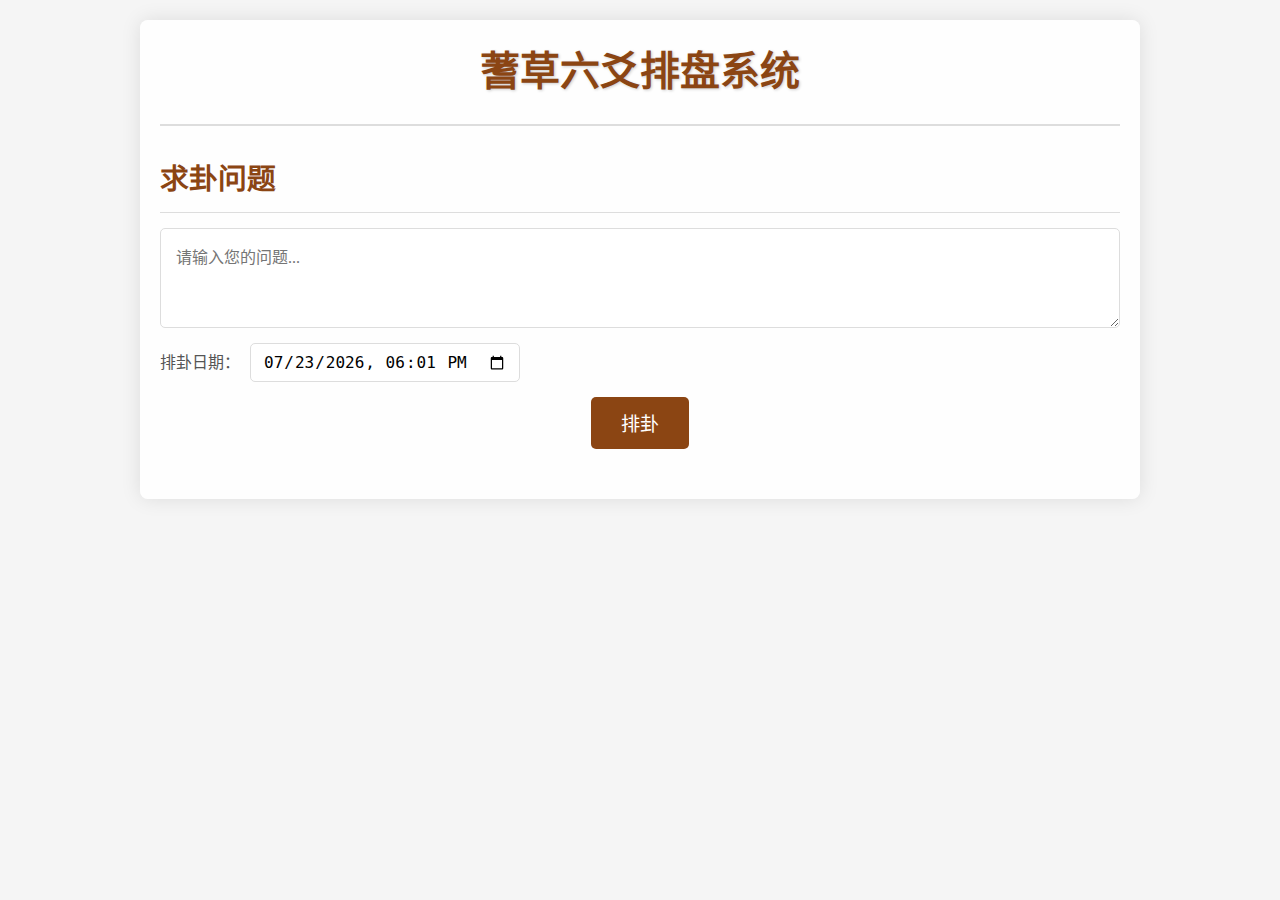
==== index.html @ f71bd12c "Initial commit" ====
<!DOCTYPE html>
<html lang="zh-CN">
<head>
    <meta charset="UTF-8">
    <meta name="viewport" content="width=device-width, initial-scale=1.0">
    <title>蓍草六爻排盘</title>
    <link rel="stylesheet" href="style.css">
</head>
<body>
    <div class="container">
        <header>
            <h1>蓍草六爻排盘系统</h1>
        </header>
        
        <section class="input-section">
            <h2>求卦问题</h2>
            <div class="question-input">
                <textarea id="question" placeholder="请输入您的问题..."></textarea>
                <div class="date-input">
                    <label for="cast-date">排卦日期：</label>
                    <input type="datetime-local" id="cast-date">
                </div>
                <button id="cast-button">排卦</button>
            </div>
        </section>
        
        <section class="process-section" id="process-section">
            <h2>排卦过程</h2>
            <div id="process-details"></div>
        </section>
        
        <section class="result-section" id="result-section" style="display: none;">
            <h2>卦象结果</h2>
            <div class="date-info" id="date-info"></div>
            <div class="lunar-info" id="lunar-info"></div>
            
            <div class="hexagram-container">
                <div class="hexagram" id="main-hexagram">
                    <h3>主卦：<span id="main-hexagram-name"></span></h3>
                    <div class="hexagram-figure" id="main-hexagram-figure"></div>
                    <div class="hexagram-text" id="main-hexagram-text"></div>
                    
                    <div class="yao-texts" id="main-hexagram-yao-texts">
                        <h4>爻辞</h4>
                        <div class="yao-text-container" id="main-yao-text-container"></div>
                    </div>
                </div>
                
                <div class="hexagram" id="changed-hexagram" style="display: none;">
                    <h3>变卦：<span id="changed-hexagram-name"></span></h3>
                    <div class="hexagram-figure" id="changed-hexagram-figure"></div>
                    <div class="hexagram-text" id="changed-hexagram-text"></div>
                    
                    <div class="yao-texts" id="changed-hexagram-yao-texts">
                        <h4>爻辞</h4>
                        <div class="yao-text-container" id="changed-yao-text-container"></div>
                    </div>
                </div>
            </div>
            
            <div class="detailed-info">
                <h3>卦象详解</h3>
                <div class="info-grid">
                    <div class="info-item">
                        <h4>世爻</h4>
                        <div id="shi-yao"></div>
                    </div>
                    <div class="info-item">
                        <h4>应爻</h4>
                        <div id="ying-yao"></div>
                    </div>
                    <div class="info-item">
                        <h4>用神</h4>
                        <div id="yong-shen"></div>
                    </div>
                </div>
                
                <div id="yao-details">
                    <h4>爻位详解</h4>
                    <table id="yao-table">
                        <thead id="yao-table-head">
                            <tr>
                                <th>爻位</th>
                                <th>爻象</th>
                                <th>五行</th>
                                <th>六亲</th>
                                <th>状态</th>
                            </tr>
                        </thead>
                        <tbody id="yao-table-body">
                        </tbody>
                    </table>
                </div>
            </div>
        </section>
    </div>
    <script src="js-calendar-converter.js"></script>
    <script src="script.js"></script>
</body>
</html>
---- style.css ----
/* 全局样式 */
* {
    margin: 0;
    padding: 0;
    box-sizing: border-box;
}

body {
    font-family: "SimSun", "宋体", serif;
    line-height: 1.6;
    color: #333;
    background-color: #f5f5f5;
    background-image: url('https://api.ixiaowai.cn/gqapi/gqapi.php');
    background-size: cover;
    background-attachment: fixed;
}

.container {
    max-width: 1000px;
    margin: 20px auto;
    padding: 20px;
    background-color: rgba(255, 255, 255, 0.9);
    border-radius: 8px;
    box-shadow: 0 0 20px rgba(0, 0, 0, 0.1);
}

header {
    text-align: center;
    margin-bottom: 30px;
    padding-bottom: 20px;
    border-bottom: 2px solid #ddd;
}

h1 {
    color: #8B4513;
    font-size: 2.5rem;
    text-shadow: 1px 1px 3px rgba(0, 0, 0, 0.2);
}

h2 {
    color: #8B4513;
    font-size: 1.8rem;
    margin-bottom: 15px;
    padding-bottom: 10px;
    border-bottom: 1px solid #ddd;
}

h3 {
    color: #A52A2A;
    font-size: 1.3rem;
    margin-bottom: 10px;
}

h4 {
    color: #8B4513;
    font-size: 1.1rem;
    margin-bottom: 10px;
    margin-top: 15px;
}

/* 输入区域样式 */
.input-section {
    margin-bottom: 30px;
}

.question-input {
    display: flex;
    flex-direction: column;
    gap: 15px;
}

textarea {
    width: 100%;
    min-height: 100px;
    padding: 15px;
    border: 1px solid #ddd;
    border-radius: 5px;
    font-size: 1rem;
    resize: vertical;
    font-family: inherit;
}

.date-input {
    display: flex;
    align-items: center;
    gap: 10px;
}

.date-input label {
    font-size: 1rem;
    color: #555;
}

.date-input input {
    padding: 8px 12px;
    border: 1px solid #ddd;
    border-radius: 5px;
    font-size: 1rem;
}

button {
    align-self: center;
    background-color: #8B4513;
    color: white;
    border: none;
    padding: 12px 30px;
    border-radius: 5px;
    font-size: 1.2rem;
    cursor: pointer;
    transition: background-color 0.3s;
}

button:hover {
    background-color: #A52A2A;
}

/* 过程区域样式 */
.process-section {
    margin-bottom: 30px;
    padding: 20px;
    background-color: rgba(255, 253, 245, 0.8);
    border-radius: 5px;
    border: 1px solid #e0e0e0;
    position: relative;
    animation: fadeIn 0.5s ease-in-out;
}

@keyframes fadeIn {
    from { opacity: 0; transform: translateY(20px); }
    to { opacity: 1; transform: translateY(0); }
}

.process-intro {
    margin-bottom: 25px;
    border-bottom: 1px dashed #ddd;
    padding-bottom: 15px;
    text-align: center;
}

.process-intro h3 {
    color: #8B4513;
    font-size: 1.5rem;
    margin-bottom: 10px;
}

/* 卡片容器样式 */
.process-cards-container {
    display: flex;
    flex-direction: column;
    gap: 20px;
}

.process-cards-row {
    display: flex;
    justify-content: space-between;
    gap: 15px;
}

/* 卡片样式 */
.process-card {
    flex: 1;
    background-color: white;
    border-radius: 8px;
    box-shadow: 0 2px 8px rgba(0,0,0,0.1);
    overflow: hidden;
    transition: transform 0.3s, box-shadow 0.3s;
    cursor: pointer;
    display: flex;
    flex-direction: column;
    height: 300px;
    position: relative;
    border: 1px solid #e0e0e0;
}

.process-card:hover {
    transform: translateY(-5px);
    box-shadow: 0 8px 25px rgba(139, 69, 19, 0.2);
    border-color: #8B4513;
}

.process-card-header {
    background-color: #8B4513;
    color: white;
    padding: 12px;
    text-align: center;
    font-weight: bold;
    font-size: 1.1rem;
    position: relative;
}

.process-card-header::after {
    content: '';
    position: absolute;
    bottom: 0;
    left: 0;
    width: 100%;
    height: 5px;
    background: linear-gradient(to right, #8B4513, #D2B48C, #8B4513);
}

.process-card-content {
    flex: 1;
    padding: 18px;
    overflow-y: auto;
    font-size: 0.9rem;
    line-height: 1.6;
    max-height: 230px;
    color: #555;
}

.process-card-content p {
    margin-bottom: 8px;
}

.process-card-content strong {
    color: #8B4513;
    font-weight: bold;
}

/* 自定义滚动条样式 */
.process-card-content::-webkit-scrollbar {
    width: 6px;
}

.process-card-content::-webkit-scrollbar-track {
    background: #f1f1f1;
    border-radius: 10px;
}

.process-card-content::-webkit-scrollbar-thumb {
    background: #8B4513;
    border-radius: 10px;
}

.process-card-content::-webkit-scrollbar-thumb:hover {
    background: #A52A2A;
}

.process-card-footer {
    padding: 12px;
    text-align: center;
    background-color: #f9f9f9;
    border-top: 1px solid #eee;
    font-weight: bold;
    font-size: 1rem;
}

/* 动态爻样式 */
.dynamic-yao .process-card-header {
    background-color: #A52A2A;
}

.dynamic-yao .process-card-header::after {
    background: linear-gradient(to right, #A52A2A, #FFB6C1, #A52A2A);
}

.dynamic-yao .process-card-footer {
    color: #A52A2A;
    background-color: #FFF0F0;
}

.yang-yao .process-card-footer {
    color: #333;
}

.yin-yao .process-card-footer {
    color: #3f51b5;
}

/* 响应式调整 */
@media (max-width: 768px) {
    .process-cards-row {
        flex-direction: column;
    }
    
    .process-card {
        height: auto;
        min-height: 200px;
        margin-bottom: 15px;
    }
}

/* 结果区域样式 */
.result-section {
    padding: 20px;
    background-color: rgba(255, 253, 245, 0.8);
    border-radius: 5px;
    border: 1px solid #e0e0e0;
}

.date-info {
    background-color: white;
    padding: 15px;
    margin-bottom: 20px;
    border-radius: 5px;
    text-align: center;
    font-size: 1.1rem;
    color: #8B4513;
    box-shadow: 0 0 10px rgba(0, 0, 0, 0.05);
}

.hexagram-container {
    display: flex;
    flex-wrap: wrap;
    gap: 30px;
    justify-content: center;
    margin-bottom: 30px;
}

.hexagram {
    flex: 1;
    min-width: 300px;
    padding: 20px;
    background-color: white;
    border-radius: 5px;
    box-shadow: 0 0 10px rgba(0, 0, 0, 0.05);
}

.hexagram-figure {
    display: flex;
    flex-direction: column;
    gap: 8px;
    margin: 20px 0;
    align-items: center;
}

.yao {
    width: 150px;
    height: 15px;
    display: flex;
    justify-content: center;
    align-items: center;
}

.yang {
    background-color: #333;
}

.yin {
    display: flex;
    justify-content: space-between;
}

.yin span {
    width: 45%;
    height: 15px;
    background-color: #333;
}

.changing {
    position: relative;
}

.changing::after {
    content: attr(data-mark);
    position: absolute;
    right: -30px;
    font-size: 20px;
    color: #A52A2A;
}

.hexagram-text {
    margin: 20px 0;
    line-height: 1.6;
    text-align: justify;
    white-space: pre-line;
    padding: 15px;
    background-color: rgba(255, 253, 240, 0.8);
    border-radius: 5px;
    border-left: 4px solid #8B4513;
    height: 150px;
    overflow-y: auto;
}

/* 自定义滚动条样式 */
.hexagram-text::-webkit-scrollbar {
    width: 6px;
}

.hexagram-text::-webkit-scrollbar-track {
    background: #f1f1f1;
    border-radius: 10px;
}

.hexagram-text::-webkit-scrollbar-thumb {
    background: #8B4513;
    border-radius: 10px;
}

.hexagram-text::-webkit-scrollbar-thumb:hover {
    background: #A52A2A;
}

.yao-texts {
    margin-top: 25px;
    padding-top: 15px;
    border-top: 1px solid #eee;
}

.yao-text-container {
    margin-top: 10px;
}

.yao-text-item {
    margin-bottom: 15px;
    padding: 10px;
    background-color: #f9f9f9;
    border-left: 3px solid #8B4513;
    border-radius: 3px;
}

.yao-text-item.highlighted {
    background-color: #fff3e0;
    border-left-color: #FF8C00;
}

.yao-position {
    font-weight: bold;
    color: #8B4513;
    margin-bottom: 5px;
}

/* 详细信息样式 */
.detailed-info {
    background-color: white;
    padding: 20px;
    border-radius: 5px;
    box-shadow: 0 0 10px rgba(0, 0, 0, 0.05);
}

.info-grid {
    display: flex;
    flex-wrap: wrap;
    gap: 10px;
    margin-bottom: 10px;
}

.info-item {
    flex: 1;
    min-width: 200px;
    padding: 15px;
    background-color: #f9f9f9;
    border-radius: 5px;
    border-left: 4px solid #8B4513;
}

/* 六亲信息样式 */
.liuqin-info {
    margin: 20px 0;
    padding: 15px;
    background-color: #f9f9f9;
    border-radius: 5px;
    border: 1px solid #e0e0e0;
}

.liuqin-table {
    width: 100%;
    border-collapse: collapse;
    margin-top: 10px;
}

.liuqin-table td {
    padding: 8px;
    border-bottom: 1px solid #eee;
}

.liuqin-table tr:last-child td {
    border-bottom: none;
}

.liuqin-table td:first-child {
    width: 80px;
    text-align: center;
}

/* 六亲样式 */
.liuqin-xiongdi {
    color: #555555;
    font-weight: bold;
}

.liuqin-zisun {
    color: #4CAF50;
    font-weight: bold;
}

.liuqin-qicai {
    color: #FF9800;
    font-weight: bold;
}

.liuqin-guanghui {
    color: #F44336;
    font-weight: bold;
}

.liuqin-fumu {
    color: #2196F3;
    font-weight: bold;
}

#yao-details {
    margin-top: 20px;
}

#yao-table {
    width: 100%;
    border-collapse: collapse;
    margin-top: 10px;
}

#yao-table th, 
#yao-table td {
    padding: 10px;
    text-align: center;
    border: 1px solid #ddd;
}

#yao-table th {
    background-color: #f5f5f5;
    font-weight: bold;
}

#yao-table tr:nth-child(even) {
    background-color: #f9f9f9;
}

/* 变爻样式 */
#yao-table .changing-yao {
    background-color: #FFF8E1;
}

#yao-table .changed-value {
    font-weight: bold;
    color: #D32F2F;
}

/* 表头样式优化 */
#yao-table thead th {
    background-color: #8B4513;
    color: white;
    font-weight: normal;
}

#yao-table thead tr:nth-child(2) th {
    background-color: #A67B5B;
    font-size: 0.9em;
}

.wuxing-jin {
    color: #BCA37F;
}

.wuxing-mu {
    color: #7D9D9C;
}

.wuxing-shui {
    color: #576CBC;
}

.wuxing-huo {
    color: #CF0A0A;
}

.wuxing-tu {
    color: #D4A657;
}

#dynamic-info {
    margin-top: 30px;
    padding-top: 20px;
    border-top: 1px dashed #ddd;
}

#dynamic-details {
    padding: 15px;
    background-color: #f9f9f9;
    border-radius: 5px;
    margin-top: 10px;
}

/* 响应式设计 */
@media (max-width: 768px) {
    .container {
        margin: 10px;
        padding: 15px;
    }
    
    h1 {
        font-size: 2rem;
    }
    
    .hexagram-container {
        flex-direction: column;
    }
    
    .hexagram {
        min-width: 100%;
    }
    
    .info-item {
        min-width: 100%;
    }
    
    #yao-table {
        font-size: 0.9rem;
    }
}

/* 五行关系样式 */
.wuxing-relation-sheng {
    color: #4CAF50;
    font-weight: bold;
}

.wuxing-relation-ke {
    color: #F44336;
    font-weight: bold;
}

/* 添加日辰信息样式 */
#rizhi-info {
    margin: 15px 0;
    padding: 15px;
    background-color: #fff8e1;
    border-radius: 5px;
    border-left: 4px solid #FFB300;
}

#rizhi-info p:first-child {
    font-weight: bold;
    color: #8B4513;
    font-size: 1.1rem;
    margin-bottom: 10px;
}

#rizhi-info ul {
    margin-top: 8px;
    margin-left: 20px;
}

#rizhi-info li {
    margin-bottom: 5px;
}

/* 添加月建信息样式 */
#yuejian-info {
    margin: 15px 0;
    padding: 15px;
    background-color: #e8f5e9;
    border-radius: 5px;
    border-left: 4px solid #4CAF50;
}

#yuejian-info p:first-child {
    font-weight: bold;
    color: #2E7D32;
    font-size: 1.1rem;
    margin-bottom: 10px;
}

#yuejian-info ul {
    margin-top: 8px;
    margin-left: 20px;
}

#yuejian-info li {
    margin-bottom: 5px;
}

/* 动爻与日辰关系的额外说明样式 */
.dynamic-note {
    color: #9C27B0;
    font-size: 0.9em;
    font-style: italic;
    margin-left: 4px;
}
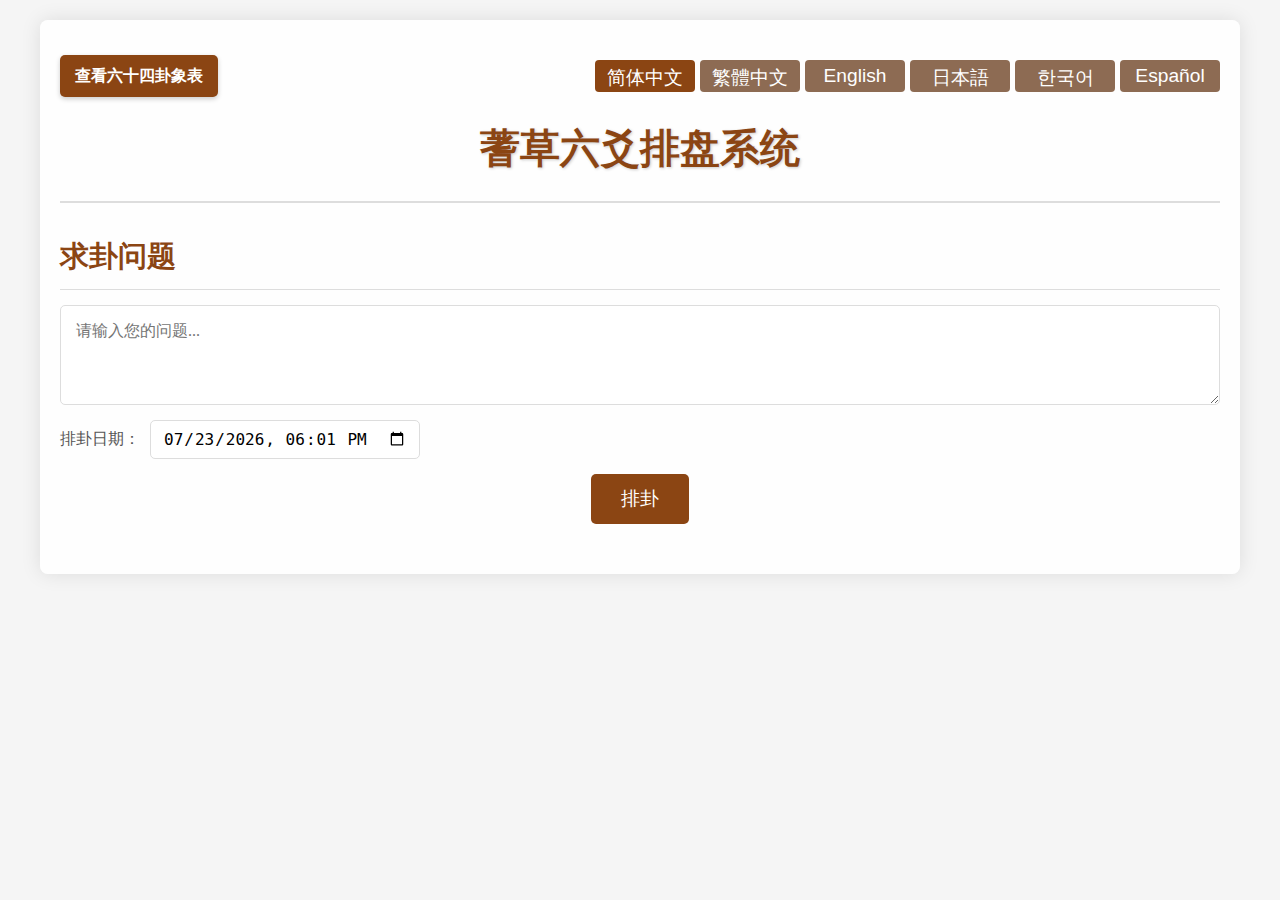
==== commit 698aaeab: "遯" ====
--- a/index.html
+++ b/index.html
@@ -1,23 +1,36 @@
 <!DOCTYPE html>
-<html lang="zh-CN">
+<html>
 <head>
     <meta charset="UTF-8">
     <meta name="viewport" content="width=device-width, initial-scale=1.0">
-    <title>蓍草六爻排盘</title>
+    <title id="page-title">蓍草六爻排盘</title>
     <link rel="stylesheet" href="style.css">
+    <script src="data/langLoader.js"></script>
 </head>
 <body>
     <div class="container">
+        <nav class="navigation">
+            <a href="hexagrams.html" class="nav-button" id="nav-hexagrams">查看六十四卦象表</a>
+            <div class="language-switcher">
+                <button class="language-btn" data-lang="zh-CN">简体中文</button>
+                <button class="language-btn" data-lang="zh-TW">繁體中文</button>
+                <button class="language-btn" data-lang="en">English</button>
+                <button class="language-btn" data-lang="ja">日本語</button>
+                <button class="language-btn" data-lang="ko">한국어</button>
+                <button class="language-btn" data-lang="es">Español</button>
+            </div>
+        </nav>
+        
         <header>
-            <h1>蓍草六爻排盘系统</h1>
+            <h1 id="main-title">蓍草六爻排盘系统</h1>
         </header>
         
         <section class="input-section">
-            <h2>求卦问题</h2>
+            <h2 id="input-title">求卦问题</h2>
             <div class="question-input">
                 <textarea id="question" placeholder="请输入您的问题..."></textarea>
                 <div class="date-input">
-                    <label for="cast-date">排卦日期：</label>
+                    <label for="cast-date" id="date-label">排卦日期：</label>
                     <input type="datetime-local" id="cast-date">
                 </div>
                 <button id="cast-button">排卦</button>
@@ -25,66 +38,66 @@
         </section>
         
         <section class="process-section" id="process-section">
-            <h2>排卦过程</h2>
+            <h2 id="process-title">排卦过程</h2>
             <div id="process-details"></div>
         </section>
         
         <section class="result-section" id="result-section" style="display: none;">
-            <h2>卦象结果</h2>
+            <h2 id="result-title">卦象结果</h2>
             <div class="date-info" id="date-info"></div>
             <div class="lunar-info" id="lunar-info"></div>
             
             <div class="hexagram-container">
                 <div class="hexagram" id="main-hexagram">
-                    <h3>主卦：<span id="main-hexagram-name"></span></h3>
+                    <h3><span id="main-hexagram-label">主卦：</span><span id="main-hexagram-name"></span></h3>
                     <div class="hexagram-figure" id="main-hexagram-figure"></div>
                     <div class="hexagram-text" id="main-hexagram-text"></div>
                     
                     <div class="yao-texts" id="main-hexagram-yao-texts">
-                        <h4>爻辞</h4>
+                        <h4 id="main-yao-text-title">爻辞</h4>
                         <div class="yao-text-container" id="main-yao-text-container"></div>
                     </div>
                 </div>
                 
                 <div class="hexagram" id="changed-hexagram" style="display: none;">
-                    <h3>变卦：<span id="changed-hexagram-name"></span></h3>
+                    <h3><span id="changed-hexagram-label">变卦：</span><span id="changed-hexagram-name"></span></h3>
                     <div class="hexagram-figure" id="changed-hexagram-figure"></div>
                     <div class="hexagram-text" id="changed-hexagram-text"></div>
                     
                     <div class="yao-texts" id="changed-hexagram-yao-texts">
-                        <h4>爻辞</h4>
+                        <h4 id="changed-yao-text-title">爻辞</h4>
                         <div class="yao-text-container" id="changed-yao-text-container"></div>
                     </div>
                 </div>
             </div>
             
             <div class="detailed-info">
-                <h3>卦象详解</h3>
+                <h3 id="detail-title">卦象详解</h3>
                 <div class="info-grid">
                     <div class="info-item">
-                        <h4>世爻</h4>
+                        <h4 id="shi-yao-title">世爻</h4>
                         <div id="shi-yao"></div>
                     </div>
                     <div class="info-item">
-                        <h4>应爻</h4>
+                        <h4 id="ying-yao-title">应爻</h4>
                         <div id="ying-yao"></div>
                     </div>
                     <div class="info-item">
-                        <h4>用神</h4>
+                        <h4 id="yong-shen-title">用神</h4>
                         <div id="yong-shen"></div>
                     </div>
                 </div>
                 
                 <div id="yao-details">
-                    <h4>爻位详解</h4>
+                    <h4 id="yao-detail-title">爻位详解</h4>
                     <table id="yao-table">
                         <thead id="yao-table-head">
                             <tr>
-                                <th>爻位</th>
-                                <th>爻象</th>
-                                <th>五行</th>
-                                <th>六亲</th>
-                                <th>状态</th>
+                                <th id="th-position">爻位</th>
+                                <th id="th-symbol">爻象</th>
+                                <th id="th-element">五行</th>
+                                <th id="th-relation">六亲</th>
+                                <th id="th-status">状态</th>
                             </tr>
                         </thead>
                         <tbody id="yao-table-body">
@@ -95,6 +108,102 @@
         </section>
     </div>
     <script src="js-calendar-converter.js"></script>
+    <script src="js/language-switcher.js"></script>
     <script src="script.js"></script>
+    <script>
+        // 更新界面文本的函数
+        function updateUIText() {
+            // 只有在indexText加载后才执行
+            if (!indexText || Object.keys(indexText).length === 0) return;
+            
+            // 页面标题
+            const pageTitle = document.getElementById('page-title');
+            if (pageTitle) pageTitle.textContent = indexText.title || '蓍草六爻排盘';
+            
+            const mainTitle = document.getElementById('main-title');
+            if (mainTitle) mainTitle.textContent = indexText.title || '蓍草六爻排盘系统';
+            
+            // 导航区域
+            const navHexagrams = document.getElementById('nav-hexagrams');
+            if (navHexagrams) navHexagrams.textContent = indexText.navigation?.viewHexagrams || '查看六十四卦象表';
+            
+            // 输入区域
+            const inputTitle = document.getElementById('input-title');
+            if (inputTitle) inputTitle.textContent = indexText.sections?.input?.title || '求卦问题';
+            
+            const question = document.getElementById('question');
+            if (question) question.placeholder = indexText.sections?.input?.placeholder || '请输入您的问题...';
+            
+            const dateLabel = document.getElementById('date-label');
+            if (dateLabel) dateLabel.textContent = indexText.sections?.input?.dateLabel || '排卦日期：';
+            
+            const castButton = document.getElementById('cast-button');
+            if (castButton) castButton.textContent = indexText.sections?.input?.button || '排卦';
+            
+            // 过程区域
+            const processTitle = document.getElementById('process-title');
+            if (processTitle) processTitle.textContent = indexText.sections?.process?.title || '排卦过程';
+            
+            // 结果区域
+            const resultTitle = document.getElementById('result-title');
+            if (resultTitle) resultTitle.textContent = indexText.sections?.result?.title || '卦象结果';
+            
+            const mainHexagramLabel = document.getElementById('main-hexagram-label');
+            if (mainHexagramLabel) mainHexagramLabel.textContent = indexText.sections?.result?.main || '主卦：';
+            
+            const changedHexagramLabel = document.getElementById('changed-hexagram-label');
+            if (changedHexagramLabel) changedHexagramLabel.textContent = indexText.sections?.result?.changed || '变卦：';
+            
+            const mainYaoTextTitle = document.getElementById('main-yao-text-title');
+            if (mainYaoTextTitle) mainYaoTextTitle.textContent = indexText.sections?.result?.yaoText || '爻辞';
+            
+            const changedYaoTextTitle = document.getElementById('changed-yao-text-title');
+            if (changedYaoTextTitle) changedYaoTextTitle.textContent = indexText.sections?.result?.yaoText || '爻辞';
+            
+            // 详细信息区域
+            const detailTitle = document.getElementById('detail-title');
+            if (detailTitle) detailTitle.textContent = indexText.sections?.result?.details?.title || '卦象详解';
+            
+            const shiYaoTitle = document.getElementById('shi-yao-title');
+            if (shiYaoTitle) shiYaoTitle.textContent = indexText.sections?.result?.details?.shiYao || '世爻';
+            
+            const yingYaoTitle = document.getElementById('ying-yao-title');
+            if (yingYaoTitle) yingYaoTitle.textContent = indexText.sections?.result?.details?.yingYao || '应爻';
+            
+            const yongShenTitle = document.getElementById('yong-shen-title');
+            if (yongShenTitle) yongShenTitle.textContent = indexText.sections?.result?.details?.yongShen || '用神';
+            
+            const yaoDetailTitle = document.getElementById('yao-detail-title');
+            if (yaoDetailTitle) yaoDetailTitle.textContent = indexText.sections?.result?.details?.yaoDetail || '爻位详解';
+            
+            // 表格表头
+            const thPosition = document.getElementById('th-position');
+            if (thPosition) thPosition.textContent = indexText.sections?.result?.details?.tableHeaders?.position || '爻位';
+            
+            const thSymbol = document.getElementById('th-symbol');
+            if (thSymbol) thSymbol.textContent = indexText.sections?.result?.details?.tableHeaders?.symbol || '爻象';
+            
+            const thElement = document.getElementById('th-element');
+            if (thElement) thElement.textContent = indexText.sections?.result?.details?.tableHeaders?.element || '五行';
+            
+            const thRelation = document.getElementById('th-relation');
+            if (thRelation) thRelation.textContent = indexText.sections?.result?.details?.tableHeaders?.relation || '六亲';
+            
+            const thStatus = document.getElementById('th-status');
+            if (thStatus) thStatus.textContent = indexText.sections?.result?.details?.tableHeaders?.status || '状态';
+        }
+        
+        // 页面加载和语言变更时更新UI文本
+        document.addEventListener('DOMContentLoaded', function() {
+            // 初次加载
+            updateUIText();
+            
+            // 监听语言变更事件
+            document.addEventListener('languageChanged', function() {
+                // 延迟执行以确保indexText已更新
+                setTimeout(updateUIText, 100);
+            });
+        });
+    </script>
 </body>
 </html> --- a/style.css
+++ b/style.css
@@ -16,7 +16,7 @@
 }
 
 .container {
-    max-width: 1000px;
+    max-width: 1200px;
     margin: 20px auto;
     padding: 20px;
     background-color: rgba(255, 255, 255, 0.9);
@@ -675,4 +675,66 @@
     font-size: 0.9em;
     font-style: italic;
     margin-left: 4px;
+}
+
+/* 导航按钮样式 */
+.navigation {
+    display: flex;
+    justify-content: space-between;
+    margin-top: 15px;
+    margin-bottom: 20px;
+}
+
+.nav-button {
+    background-color: #8B4513;
+    color: white;
+    text-decoration: none;
+    padding: 8px 15px;
+    border-radius: 5px;
+    transition: background-color 0.3s, transform 0.2s;
+    font-weight: bold;
+    box-shadow: 0 2px 5px rgba(0, 0, 0, 0.2);
+    display: inline-block;
+}
+
+.nav-button:hover {
+    background-color: #A52A2A;
+    transform: translateY(-2px);
+    box-shadow: 0 4px 8px rgba(0, 0, 0, 0.2);
+}
+
+.nav-button:active {
+    transform: translateY(0);
+    box-shadow: 0 2px 3px rgba(0, 0, 0, 0.2);
+}
+
+/* 语言切换器样式 */
+.language-switcher {
+    display: flex;
+    flex-wrap: wrap;
+    justify-content: flex-end;
+    gap: 5px;
+}
+
+.language-btn {
+    background-color: #8d6b53;
+    border: 0px solid #ddd;
+    padding: 5px 10px;
+    border-radius: 4px;
+    cursor: pointer;
+    transition: all 0.2s;
+    width: 100px;
+    height: 32px;
+    text-align: center;
+    color: white;
+}
+
+.language-btn:hover {
+    background-color: #ffa424;
+}
+
+.language-btn.active {
+    background-color: #8B4513;
+    color: white;
+    border-color: #8B4513;
 } 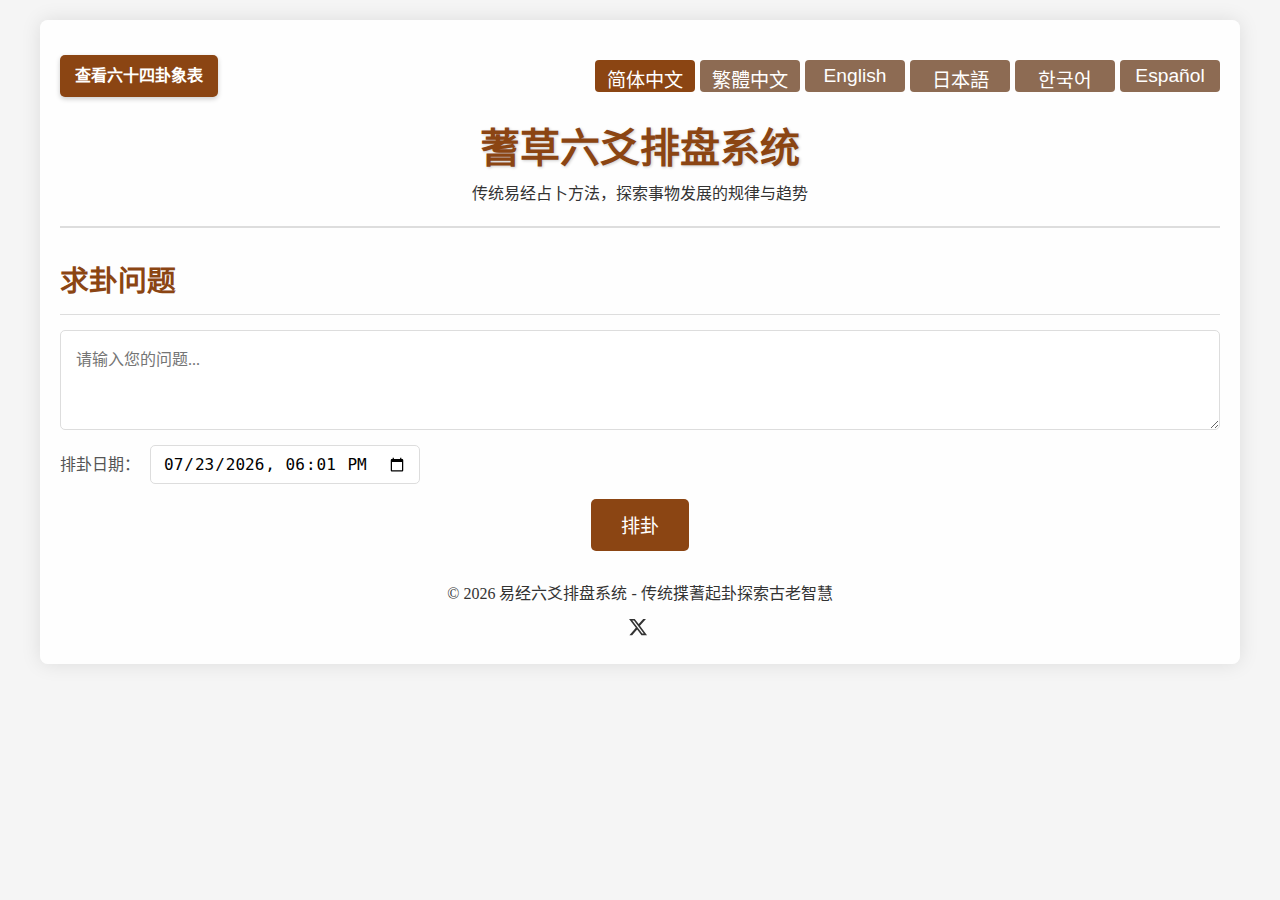
==== commit 6cb09284: "update" ====
--- a/index.html
+++ b/index.html
@@ -1,112 +1,173 @@
 <!DOCTYPE html>
-<html>
+<html lang="zh-CN">
 <head>
     <meta charset="UTF-8">
     <meta name="viewport" content="width=device-width, initial-scale=1.0">
-    <title id="page-title">蓍草六爻排盘</title>
+    <title id="page-title">蓍草六爻排盘 - 易经占卜系统 | I Ching Divination | 易経占い | 역경점 | Adivinación I Ching</title>
+    <meta name="description" content="传统蓍草六爻易经占卜系统，提供详细的排卦过程，适用于个人决策、事业规划和人生指引。Traditional yarrow stalk I Ching divination system. 伝統的な筮竹を使用した易経占いシステム。전통적인 시초 역경점술 시스템. Sistema tradicional de adivinación I Ching con tallos de milenrama.">
+    <meta name="keywords" content="易经,六爻,蓍草,占卜,卦象,预测,I Ching,Yi Jing,Divination,Hexagram,易経,占い,六爻,筮竹,역경,육효,점술,시초,I Ching,Hexagrama,Adivinación">
+    <meta name="author" content="SixYao">
+    <meta name="robots" content="index, follow">
+    
+    <!-- 社交媒体分享优化 -->
+    <meta property="og:title" content="蓍草六爻排盘 - 易经占卜系统">
+    <meta property="og:description" content="传统蓍草六爻易经占卜系统，提供准确的卦象解读和详细的排卦过程">
+    <meta property="og:image" content="https://www.sixyao.xyz/images/sixyao-preview.jpg">
+    <meta property="og:url" content="https://www.sixyao.xyz/index.html">
+    <meta property="og:type" content="website">
+    <meta property="og:site_name" content="易经六爻">
+    
+    <!-- Twitter Card -->
+    <meta name="twitter:card" content="summary_large_image">
+    <meta name="twitter:title" content="蓍草六爻排盘 - 易经占卜系统">
+    <meta name="twitter:description" content="传统蓍草六爻易经占卜系统，提供准确的卦象解读和详细的排卦过程">
+    <meta name="twitter:image" content="https://www.sixyao.xyz/images/sixyao-preview.jpg">
+    
+    <!-- 样式表 -->
     <link rel="stylesheet" href="style.css">
+    
+    <!-- 预加载关键资源 -->
+    <link rel="preload" href="data/langLoader.js" as="script">
+    
+    <!-- 语言切换脚本 -->
     <script src="data/langLoader.js"></script>
+    
+    <!-- 网站图标 -->
+    <link rel="icon" href="favicon.ico" type="image/x-icon">
+    <link rel="apple-touch-icon" href="apple-touch-icon.png">
 </head>
 <body>
-    <div class="container">
-        <nav class="navigation">
+    <div class="container" itemscope itemtype="https://schema.org/SoftwareApplication">
+        <meta itemprop="name" content="蓍草六爻排盘系统">
+        <meta itemprop="description" content="传统蓍草六爻易经占卜系统，提供准确的卦象解读和详细的排卦过程">
+        <meta itemprop="applicationCategory" content="LifestyleApplication">
+        <meta itemprop="operatingSystem" content="Web">
+        <meta itemprop="offers" itemscope itemtype="https://schema.org/Offer">
+        <meta itemprop="price" content="0">
+        <meta itemprop="priceCurrency" content="USD">
+        <meta itemprop="availability" content="https://schema.org/InStock">
+        
+        <nav class="navigation" aria-label="主导航">
             <a href="hexagrams.html" class="nav-button" id="nav-hexagrams">查看六十四卦象表</a>
-            <div class="language-switcher">
-                <button class="language-btn" data-lang="zh-CN">简体中文</button>
-                <button class="language-btn" data-lang="zh-TW">繁體中文</button>
-                <button class="language-btn" data-lang="en">English</button>
-                <button class="language-btn" data-lang="ja">日本語</button>
-                <button class="language-btn" data-lang="ko">한국어</button>
-                <button class="language-btn" data-lang="es">Español</button>
+            <div class="language-switcher" aria-label="语言选择">
+                <button class="language-btn" data-lang="zh-CN" aria-pressed="true">简体中文</button>
+                <button class="language-btn" data-lang="zh-TW" aria-pressed="false">繁體中文</button>
+                <button class="language-btn" data-lang="en" aria-pressed="false">English</button>
+                <button class="language-btn" data-lang="ja" aria-pressed="false">日本語</button>
+                <button class="language-btn" data-lang="ko" aria-pressed="false">한국어</button>
+                <button class="language-btn" data-lang="es" aria-pressed="false">Español</button>
             </div>
         </nav>
         
         <header>
-            <h1 id="main-title">蓍草六爻排盘系统</h1>
+            <h1 id="main-title" itemprop="name">蓍草六爻排盘系统</h1>
+            <p class="site-description" id="site-description">传统易经占卜方法，探索事物发展的规律与趋势</p>
         </header>
         
-        <section class="input-section">
-            <h2 id="input-title">求卦问题</h2>
-            <div class="question-input">
-                <textarea id="question" placeholder="请输入您的问题..."></textarea>
-                <div class="date-input">
-                    <label for="cast-date" id="date-label">排卦日期：</label>
-                    <input type="datetime-local" id="cast-date">
+        <main>
+            <section class="input-section" aria-labelledby="input-title">
+                <h2 id="input-title">求卦问题</h2>
+                <div class="question-input">
+                    <textarea id="question" placeholder="请输入您的问题..." aria-label="占卜问题输入框" required></textarea>
+                    <div class="date-input">
+                        <label for="cast-date" id="date-label">排卦日期：</label>
+                        <input type="datetime-local" id="cast-date" aria-label="选择占卜日期时间">
+                    </div>
+                    <button id="cast-button" type="button" aria-label="开始排卦">排卦</button>
                 </div>
-                <button id="cast-button">排卦</button>
-            </div>
-        </section>
-        
-        <section class="process-section" id="process-section">
-            <h2 id="process-title">排卦过程</h2>
-            <div id="process-details"></div>
-        </section>
-        
-        <section class="result-section" id="result-section" style="display: none;">
-            <h2 id="result-title">卦象结果</h2>
-            <div class="date-info" id="date-info"></div>
-            <div class="lunar-info" id="lunar-info"></div>
-            
-            <div class="hexagram-container">
-                <div class="hexagram" id="main-hexagram">
-                    <h3><span id="main-hexagram-label">主卦：</span><span id="main-hexagram-name"></span></h3>
-                    <div class="hexagram-figure" id="main-hexagram-figure"></div>
-                    <div class="hexagram-text" id="main-hexagram-text"></div>
+            </section>
+            
+            <section class="process-section" id="process-section" aria-labelledby="process-title">
+                <h2 id="process-title">排卦过程</h2>
+                <div id="process-details" aria-live="polite"></div>
+            </section>
+            
+            <section class="result-section" id="result-section" style="display: none;" aria-labelledby="result-title">
+                <h2 id="result-title">卦象结果</h2>
+                <div class="date-info" id="date-info" aria-label="排卦日期信息"></div>
+                <div class="lunar-info" id="lunar-info" aria-label="农历日期信息"></div>
+                
+                <div class="hexagram-container">
+                    <article class="hexagram" id="main-hexagram" itemscope itemtype="https://schema.org/CreativeWork">
+                        <h3><span id="main-hexagram-label">主卦：</span><span id="main-hexagram-name" itemprop="name"></span></h3>
+                        <div class="hexagram-figure" id="main-hexagram-figure" aria-label="主卦图形"></div>
+                        <div class="hexagram-text" id="main-hexagram-text" itemprop="text"></div>
+                        
+                        <div class="yao-texts" id="main-hexagram-yao-texts">
+                            <h4 id="main-yao-text-title">爻辞</h4>
+                            <div class="yao-text-container" id="main-yao-text-container" itemprop="description"></div>
+                        </div>
+                    </article>
                     
-                    <div class="yao-texts" id="main-hexagram-yao-texts">
-                        <h4 id="main-yao-text-title">爻辞</h4>
-                        <div class="yao-text-container" id="main-yao-text-container"></div>
+                    <article class="hexagram" id="changed-hexagram" style="display: none;" itemscope itemtype="https://schema.org/CreativeWork">
+                        <h3><span id="changed-hexagram-label">变卦：</span><span id="changed-hexagram-name" itemprop="name"></span></h3>
+                        <div class="hexagram-figure" id="changed-hexagram-figure" aria-label="变卦图形"></div>
+                        <div class="hexagram-text" id="changed-hexagram-text" itemprop="text"></div>
+                        
+                        <div class="yao-texts" id="changed-hexagram-yao-texts">
+                            <h4 id="changed-yao-text-title">爻辞</h4>
+                            <div class="yao-text-container" id="changed-yao-text-container" itemprop="description"></div>
+                        </div>
+                    </article>
+                </div>
+                
+                <div class="detailed-info">
+                    <h3 id="detail-title">卦象详解</h3>
+                    <div class="info-grid">
+                        <div class="info-item">
+                            <h4 id="shi-yao-title">世爻</h4>
+                            <div id="shi-yao"></div>
+                        </div>
+                        <div class="info-item">
+                            <h4 id="ying-yao-title">应爻</h4>
+                            <div id="ying-yao"></div>
+                        </div>
+                        <div class="info-item">
+                            <h4 id="yong-shen-title">用神</h4>
+                            <div id="yong-shen"></div>
+                        </div>
+                    </div>
+                    
+                    <div id="yao-details">
+                        <h4 id="yao-detail-title">爻位详解</h4>
+                        <table id="yao-table" aria-label="爻位详细信息表">
+                            <thead id="yao-table-head">
+                                <tr>
+                                    <th id="th-position" scope="col">爻位</th>
+                                    <th id="th-symbol" scope="col">爻象</th>
+                                    <th id="th-element" scope="col">五行</th>
+                                    <th id="th-relation" scope="col">六亲</th>
+                                    <th id="th-status" scope="col">状态</th>
+                                </tr>
+                            </thead>
+                            <tbody id="yao-table-body">
+                            </tbody>
+                        </table>
                     </div>
                 </div>
-                
-                <div class="hexagram" id="changed-hexagram" style="display: none;">
-                    <h3><span id="changed-hexagram-label">变卦：</span><span id="changed-hexagram-name"></span></h3>
-                    <div class="hexagram-figure" id="changed-hexagram-figure"></div>
-                    <div class="hexagram-text" id="changed-hexagram-text"></div>
-                    
-                    <div class="yao-texts" id="changed-hexagram-yao-texts">
-                        <h4 id="changed-yao-text-title">爻辞</h4>
-                        <div class="yao-text-container" id="changed-yao-text-container"></div>
-                    </div>
-                </div>
+            </section>
+        </main>
+        
+        <footer>
+            <p style="text-align: center;">© <span id="current-year">2025</span> 易经六爻排盘系统 - 传统揲蓍起卦探索古老智慧</p>
+            <div class="social-links" style="text-align: center; margin-top: 10px;">
+                <a href="https://x.com/NeuralOracle" target="_blank" rel="noopener noreferrer" style="display: inline-flex; align-items: center; text-decoration: none; color: #333;">
+                    <svg xmlns="http://www.w3.org/2000/svg" width="20" height="20" viewBox="0 0 24 24" style="margin-right: 5px;">
+                        <path d="M18.244 2.25h3.308l-7.227 8.26 8.502 11.24H16.17l-5.214-6.817L4.99 21.75H1.68l7.73-8.835L1.254 2.25H8.08l4.713 6.231zm-1.161 17.52h1.833L7.084 4.126H5.117z" fill="currentColor"/>
+                    </svg>
+                </a>
             </div>
-            
-            <div class="detailed-info">
-                <h3 id="detail-title">卦象详解</h3>
-                <div class="info-grid">
-                    <div class="info-item">
-                        <h4 id="shi-yao-title">世爻</h4>
-                        <div id="shi-yao"></div>
-                    </div>
-                    <div class="info-item">
-                        <h4 id="ying-yao-title">应爻</h4>
-                        <div id="ying-yao"></div>
-                    </div>
-                    <div class="info-item">
-                        <h4 id="yong-shen-title">用神</h4>
-                        <div id="yong-shen"></div>
-                    </div>
-                </div>
-                
-                <div id="yao-details">
-                    <h4 id="yao-detail-title">爻位详解</h4>
-                    <table id="yao-table">
-                        <thead id="yao-table-head">
-                            <tr>
-                                <th id="th-position">爻位</th>
-                                <th id="th-symbol">爻象</th>
-                                <th id="th-element">五行</th>
-                                <th id="th-relation">六亲</th>
-                                <th id="th-status">状态</th>
-                            </tr>
-                        </thead>
-                        <tbody id="yao-table-body">
-                        </tbody>
-                    </table>
-                </div>
-            </div>
-        </section>
+
+            
+            <!-- <nav class="footer-nav">
+                <a href="about.html">关于我们</a>
+                <a href="privacy.html">隐私政策</a>
+                <a href="terms.html">使用条款</a>
+                <a href="contact.html">联系我们</a>
+            </nav> -->
+        </footer>
     </div>
+    
     <script src="js-calendar-converter.js"></script>
     <script src="js/language-switcher.js"></script>
     <script src="script.js"></script>
@@ -118,10 +179,14 @@
             
             // 页面标题
             const pageTitle = document.getElementById('page-title');
-            if (pageTitle) pageTitle.textContent = indexText.title || '蓍草六爻排盘';
+            if (pageTitle) pageTitle.textContent = indexText.title ? (indexText.title + " - I Ching Divination") : '蓍草六爻排盘 - 易经占卜系统 | I Ching Divination';
             
             const mainTitle = document.getElementById('main-title');
             if (mainTitle) mainTitle.textContent = indexText.title || '蓍草六爻排盘系统';
+            
+            // 站点描述
+            const siteDescription = document.getElementById('site-description');
+            if (siteDescription) siteDescription.textContent = indexText.description || '传统易经占卜方法，探索事物发展的规律与趋势';
             
             // 导航区域
             const navHexagrams = document.getElementById('nav-hexagrams');
@@ -195,11 +260,22 @@
         
         // 页面加载和语言变更时更新UI文本
         document.addEventListener('DOMContentLoaded', function() {
+            // 更新页脚年份
+            document.getElementById('current-year').textContent = new Date().getFullYear();
+            
             // 初次加载
             updateUIText();
             
             // 监听语言变更事件
-            document.addEventListener('languageChanged', function() {
+            document.addEventListener('languageChanged', function(event) {
+                // 更新HTML lang属性
+                document.documentElement.lang = event.detail.lang;
+                
+                // 更新aria-pressed状态
+                document.querySelectorAll('.language-btn').forEach(btn => {
+                    btn.setAttribute('aria-pressed', btn.getAttribute('data-lang') === event.detail.lang);
+                });
+                
                 // 延迟执行以确保indexText已更新
                 setTimeout(updateUIText, 100);
             });
